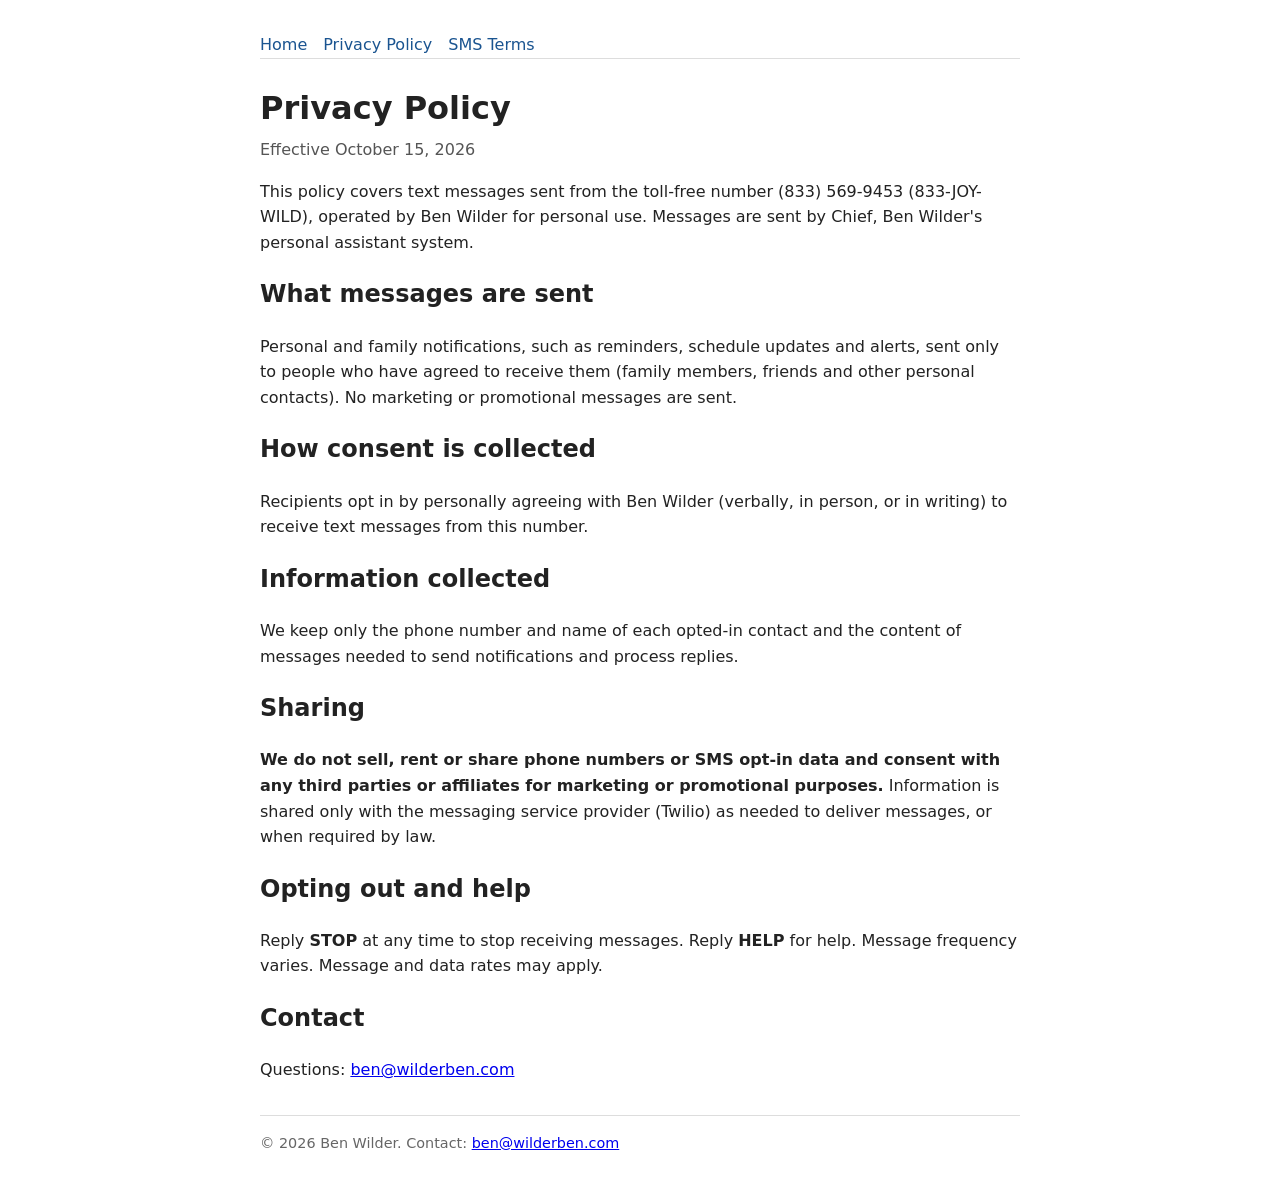
==== privacy.html @ 8ce5a524 "Initial site with privacy policy and SMS terms" ====
<!DOCTYPE html>
<html lang="en"><head><meta charset="utf-8"><meta name="viewport" content="width=device-width,initial-scale=1"><title>Privacy Policy | Ben Wilder</title><link rel="stylesheet" href="style.css"></head><body><header><nav><a href="index.html">Home</a><a href="privacy.html">Privacy Policy</a><a href="terms.html">SMS Terms</a></nav></header>
<h1>Privacy Policy</h1><p class="sub">Effective October 15, 2026</p>
<p>This policy covers text messages sent from the toll-free number (833) 569-9453 (833-JOY-WILD), operated by Ben Wilder for personal use. Messages are sent by Chief, Ben Wilder&#39;s personal assistant system.</p>
<h2>What messages are sent</h2><p>Personal and family notifications, such as reminders, schedule updates and alerts, sent only to people who have agreed to receive them (family members, friends and other personal contacts). No marketing or promotional messages are sent.</p>
<h2>How consent is collected</h2><p>Recipients opt in by personally agreeing with Ben Wilder (verbally, in person, or in writing) to receive text messages from this number.</p>
<h2>Information collected</h2><p>We keep only the phone number and name of each opted-in contact and the content of messages needed to send notifications and process replies.</p>
<h2>Sharing</h2><p><strong>We do not sell, rent or share phone numbers or SMS opt-in data and consent with any third parties or affiliates for marketing or promotional purposes.</strong> Information is shared only with the messaging service provider (Twilio) as needed to deliver messages, or when required by law.</p>
<h2>Opting out and help</h2><p>Reply <strong>STOP</strong> at any time to stop receiving messages. Reply <strong>HELP</strong> for help. Message frequency varies. Message and data rates may apply.</p>
<h2>Contact</h2><p>Questions: <a href="mailto:ben@wilderben.com">ben@wilderben.com</a></p>
<footer>&copy; 2026 Ben Wilder. Contact: <a href="mailto:ben@wilderben.com">ben@wilderben.com</a></footer></body></html>
---- style.css ----
body{font-family:system-ui,-apple-system,Segoe UI,Roboto,sans-serif;max-width:760px;margin:0 auto;padding:2rem 1.25rem;color:#222;line-height:1.6}
header{border-bottom:1px solid #ddd;margin-bottom:1.5rem}nav a{margin-right:1rem;color:#1a5490;text-decoration:none}
h1{margin-bottom:.2rem}.sub{color:#555;margin-top:0}.placeholder{border:2px dashed #c90;padding:1rem;background:#fffbea}
footer{border-top:1px solid #ddd;margin-top:2rem;padding-top:1rem;font-size:.9rem;color:#666}
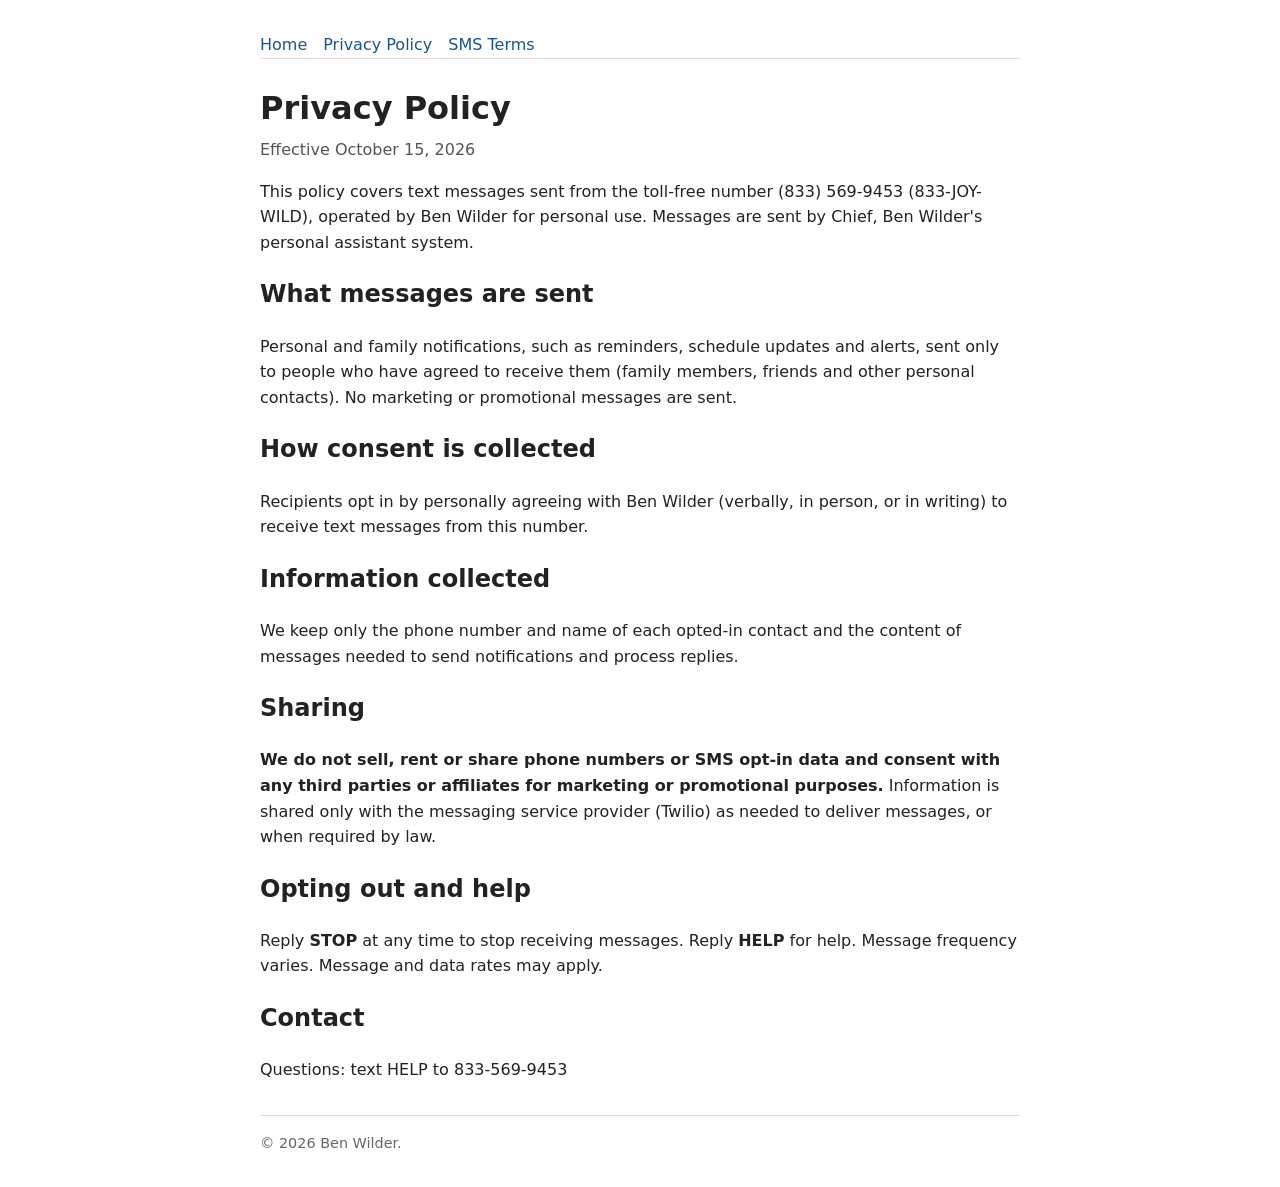
==== commit 7c8bbff6: "Minimal site for SMS compliance" ====
--- a/privacy.html
+++ b/privacy.html
@@ -7,5 +7,5 @@
 <h2>Information collected</h2><p>We keep only the phone number and name of each opted-in contact and the content of messages needed to send notifications and process replies.</p>
 <h2>Sharing</h2><p><strong>We do not sell, rent or share phone numbers or SMS opt-in data and consent with any third parties or affiliates for marketing or promotional purposes.</strong> Information is shared only with the messaging service provider (Twilio) as needed to deliver messages, or when required by law.</p>
 <h2>Opting out and help</h2><p>Reply <strong>STOP</strong> at any time to stop receiving messages. Reply <strong>HELP</strong> for help. Message frequency varies. Message and data rates may apply.</p>
-<h2>Contact</h2><p>Questions: <a href="mailto:ben@wilderben.com">ben@wilderben.com</a></p>
-<footer>&copy; 2026 Ben Wilder. Contact: <a href="mailto:ben@wilderben.com">ben@wilderben.com</a></footer></body></html>
+<h2>Contact</h2><p>Questions: text HELP to 833-569-9453</p>
+<footer>&copy; 2026 Ben Wilder. </footer></body></html>
